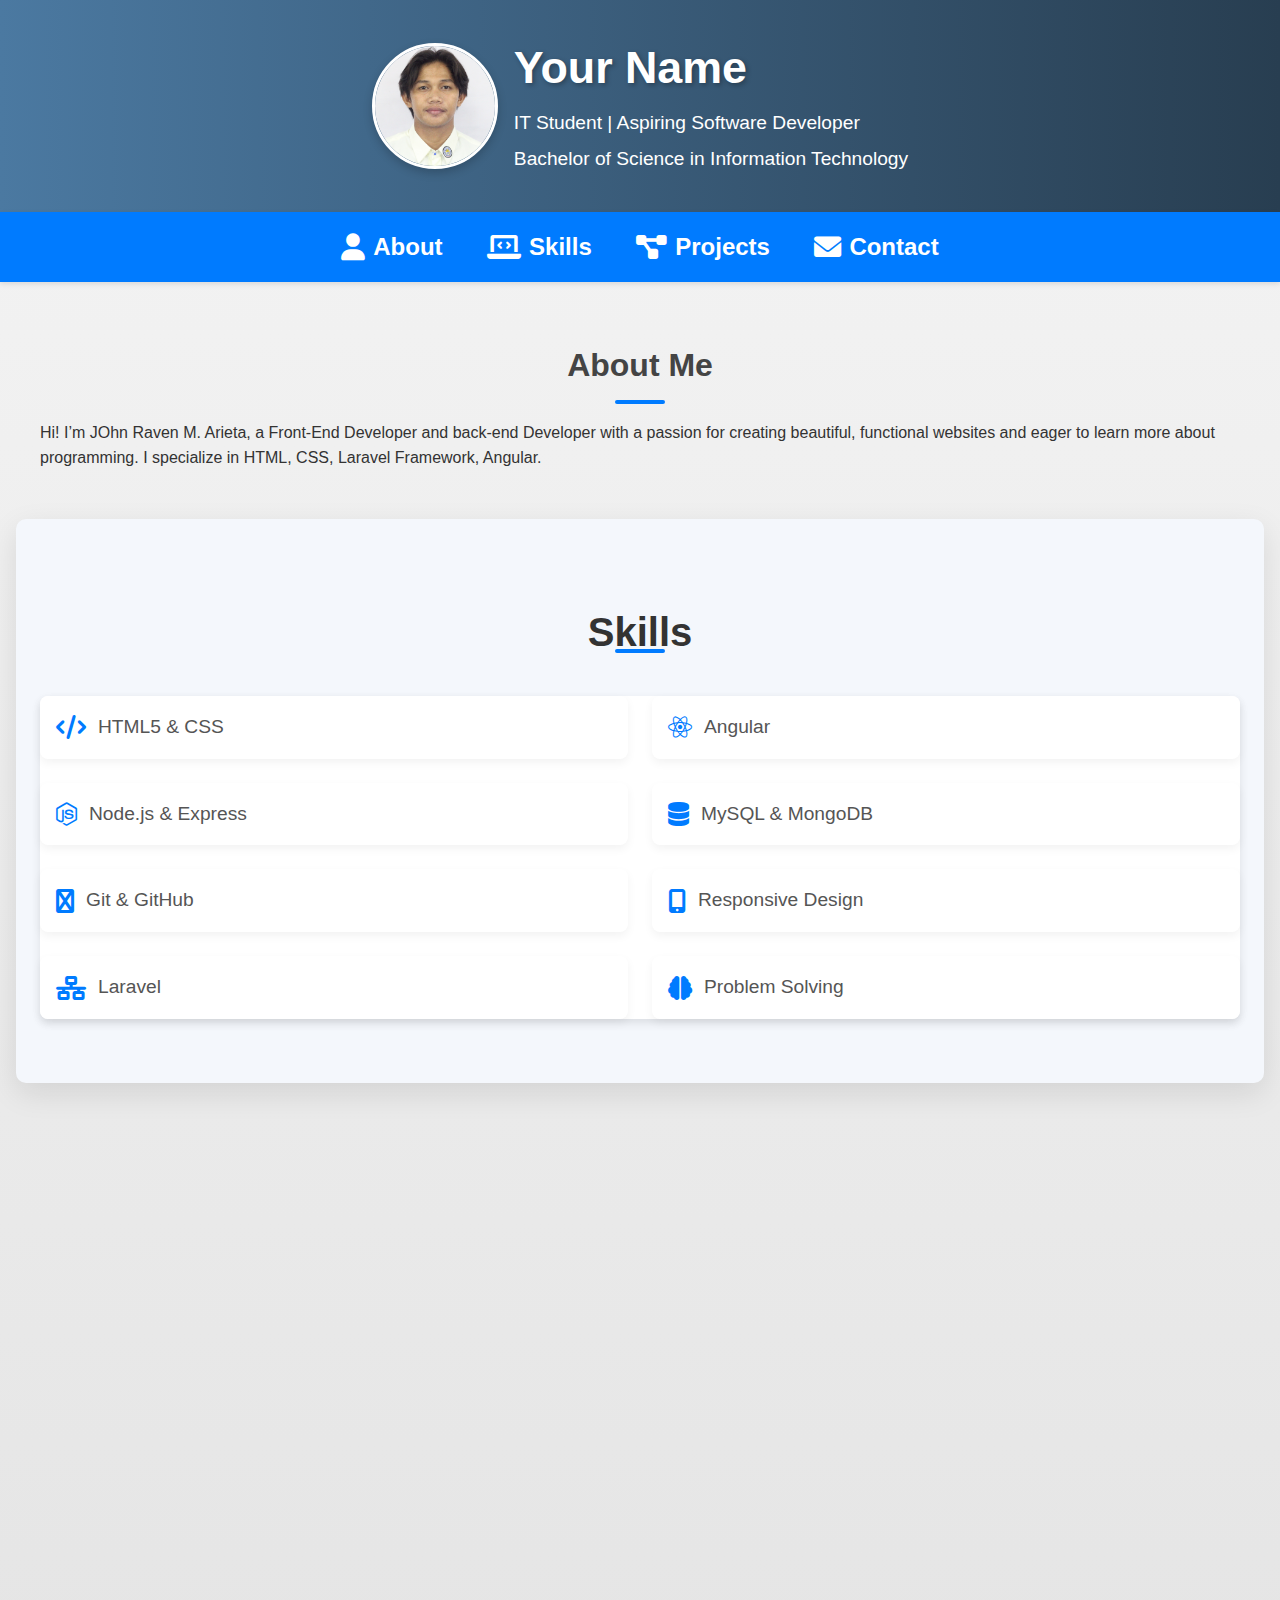
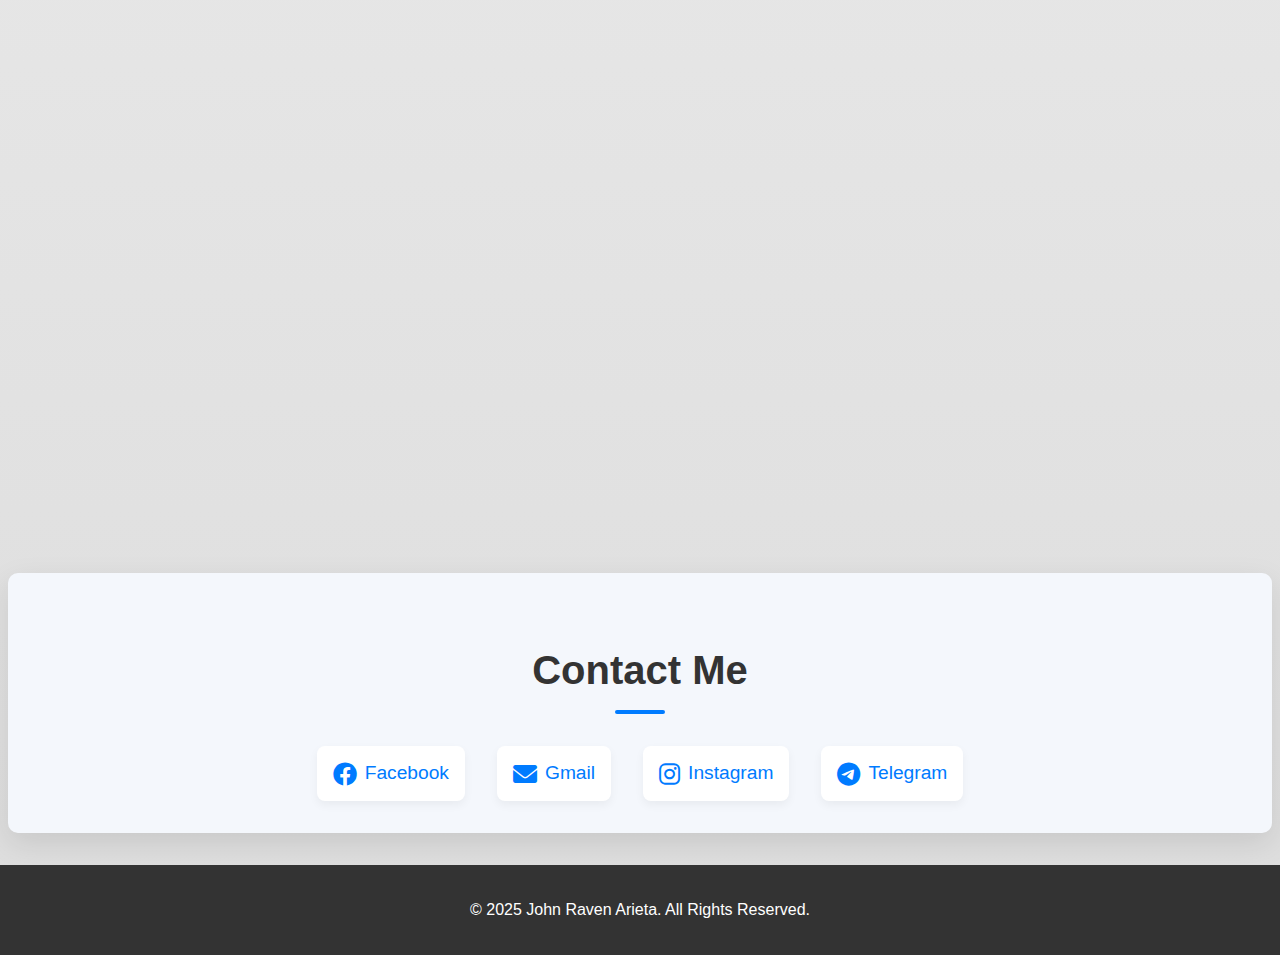
==== portfolio.html @ a9053070 "Initial commit" ====
<!DOCTYPE html>
<html lang="en">
<head>
  <meta charset="UTF-8">
  <meta name="viewport" content="width=device-width, initial-scale=1.0">
  <title>Portfolio</title>
  <link rel="stylesheet" href="style.css">
  <link rel="stylesheet" href="https://cdnjs.cloudflare.com/ajax/libs/font-awesome/6.0.0-beta3/css/all.min.css">
   
</head>
<body>
  <header>
    <img src="img/rave.jpg" alt="Your Photo">
    <div class="info">
      <h1>Your Name</h1>
      <p>IT Student | Aspiring Software Developer</p>
      <p>Bachelor of Science in Information Technology</p>
    </div>
  </header>

  <nav>
    <a href="#about"><i class="fas fa-user"></i> About</a>
    <a href="#skills"><i class="fas fa-laptop-code"></i> Skills</a>
    <a href="#projects"><i class="fas fa-project-diagram"></i> Projects</a>
    <a href="#contact"><i class="fas fa-envelope"></i> Contact</a>
  </nav>

  <section id="about" class="fade-in-element">
    <h2>About Me</h2>
    <p>Hi! I’m JOhn Raven M. Arieta, a Front-End Developer and back-end Developer with a passion for creating beautiful, functional websites and eager to learn more about programming. I specialize in HTML, CSS, Laravel Framework, Angular.</p>
  </section>
  
  <section id="skills" class="fade-in-element">
    <h2>Skills</h2>
    <ul class="skills">
      <li><i class="fas fa-code"></i> HTML5 & CSS</li>
      <li><i class="fab fa-react"></i> Angular</li>
      <li><i class="fab fa-node-js"></i> Node.js & Express</li>
      <li><i class="fas fa-database"></i> MySQL & MongoDB</li>
      <li><i class="fas fa-git-alt"></i> Git & GitHub</li>
      <li><i class="fas fa-mobile-alt"></i> Responsive Design</li>
      <li><i class="fas fa-network-wired"></i> Laravel</li>
      <li><i class="fas fa-brain"></i> Problem Solving</li>
    </ul>
  </section>
  
  
  <section id="projects" class="fade-in-element">
    <h2>Projects</h2>
    <div class="container">
      <div class="projects">
        <h3><i class="fas fa-code-branch"></i> KodiGrow a interactive learning platform</h3>
        <img src="logo.png" alt="Project 1">
        <p>KodiGrow is a simplifies education by streamlining exams, offering instant feedback, 
          and centralizing study resources, benefiting both educators and students 
          with improved access and collaboration.</p>
        <a href="https://github.com/fads122/KodiGrow" target="_blank">View Project</a>
      </div>
      <div class="projects">
        <h3><i class="fas fa-cogs"></i> Bartira</h3>
        <img src="project2.jpg" alt="Project 2">
        <p>Bartira is a charitable initiative that provides donations of fresh and processed food 
          to support underprivileged communities in need.</p>
        <a href="https://github.com/Arietaraven/Laravel_project" target="_blank">View Project</a>
      </div>
    </div>
    <div class="container">
      <div class="projects">
        <h3><i class="fas fa-code-branch"></i>CRYPT-EMOJI</h3>
        <img src="logo.png" alt="Project 1">
        <p>A unique encryption and decryption system that uses emojis for secure communication. 
          It features speech-to-text and text-to-speech capabilities for password input, 
          making it both fun and accessible.</p>
        <a href="https://github.com/Arietaraven/encryption-project" target="_blank">View Project</a>
      </div>
      <div class="projects">
        <h3><i class="fas fa-cogs"></i> Library Mnagement System</h3>
        <img src="project2.jpg" alt="Project 2">
        <p>The Library Management System streamlines book borrowing and returns, making it easy for users to 
          manage loans and for administrators to track inventory efficiently.</p>
        <a href="https://github.com/Library-Management-System-DWCL/Advance-Database-System-LMS" target="_blank">View Project</a>
      </div>
    </div>
    <div class="container">
      <div class="projects">
        <h3><i class="fas fa-code-branch"></i>Parking System</h3>
        <img src="logo.png" alt="Project 1">
        <p>A smart parking management solution designed specifically for the Divine Word College of Legazpi campus. 
          It utilizes student IDs for secure access and tracking, ensuring efficient and organized parking for students and staff.</p>
        <a href="https://github.com/Arietaraven/parking_system" target="_blank">View Project</a>
      </div>
  </section>
  

  <section id="contact">
    <h2>Contact Me</h2>
    <div class="social-links">
      <a href="https://www.facebook.com/arieta.jraven?mibextid=ZbWKwL" target="_blank" class="social-link">
        <i class="fab fa-facebook"></i> Facebook
      </a>
      <a href="mailto:ravenmusaarieta@gmail.com" class="social-link">
        <i class="fas fa-envelope"></i> Gmail
      </a>
      <a href="https://www.instagram.com/j.raaveenaa?igsh=MWliY21wbHBlcXJ1eA==" target="_blank" class="social-link">
        <i class="fab fa-instagram"></i> Instagram
      </a>
      <a href="https://web.telegram.org/k/" target="_blank" class="social-link">
        <i class="fab fa-telegram"></i> Telegram
      </a>
    </div>
  </section>
  

  <footer>
    <p>&copy; 2025 John Raven Arieta. All Rights Reserved.</p>
  </footer>

  <script>
    // JavaScript function for smooth scrolling
    document.getElementById('scrollToContact').addEventListener('click', function() {
      const contactSection = document.getElementById('contact');
      contactSection.scrollIntoView({ behavior: 'smooth' });
    });
  </script>

<script>
    // Intersection Observer to detect when elements come into view
    document.addEventListener("DOMContentLoaded", function() {
      const fadeElements = document.querySelectorAll('.fade-in-element');
      
      // Create an intersection observer to detect when the element enters the viewport
      const observer = new IntersectionObserver((entries, observer) => {
        entries.forEach(entry => {
          if (entry.isIntersecting) {
            entry.target.classList.add('visible');
            observer.unobserve(entry.target); // Stop observing the element once it's visible
          }
        });
      }, {
        threshold: 0.5  // Trigger when 50% of the element is in view
      });
  
      // Observe each fade-in element
      fadeElements.forEach(element => {
        observer.observe(element);
      });
    });
  </script>
  
</body>
</html>
---- style.css ----
body {
      font-family: Arial, sans-serif;
      margin: 0;
      padding: 0;
      line-height: 1.6;
      background: linear-gradient(to bottom, #f4f4f4, #ddd);
      color: #333;
      overflow-x: hidden;
    }

    header {
      background: linear-gradient(90deg, #4b79a1, #283e51);
      color: #fff;
      padding: 2rem 1rem;
      text-align: center;
      display: flex;
      align-items: center;
      justify-content: center;
      gap: 1rem;
      animation: fadeIn 1s ease-in-out;
    }

    header img {
      width: 120px;
      height: 120px;
      border-radius: 50%;
      border: 3px solid #fff;
      box-shadow: 0 4px 10px rgba(0, 0, 0, 0.2);
    }

    header h1 {
      margin: 0;
      font-size: 2.8rem;
      text-shadow: 2px 2px 5px rgba(0, 0, 0, 0.3);
    }

    header .info {
      text-align: left;
      animation: slideIn 1.5s ease-in-out;
    }

    header .info p {
      margin: 0.3rem 0;
      font-size: 1.2rem;
    }

    nav {
    background: #007BFF; /* Set a background color */
    padding: 1rem;
    text-align: center;
    box-shadow: 0 2px 5px rgba(0, 0, 0, 0.1); /* Add a subtle shadow for depth */
    }

    nav a {
        color: #fff;
        margin: 0 20px; /* Increased space between links */
        text-decoration: none;
        font-size: 1.5rem; /* Larger font size for better visibility */
        font-weight: bold; /* Make the text bolder */
        display: inline-flex;
        align-items: center;
        transition: color 0.3s ease-in-out;
    }

    nav a i {
        margin-right: 8px; /* Add space between icon and text */
        font-size: 1.7rem; /* Larger icon size */
    }

    nav a:hover {
        color: #00d4ff; /* Highlight the text and icon on hover */
    }

    /* Optional: Add a border at the bottom to separate it from the rest of the page */
    nav a:active, nav a:focus {
        color: #00d4ff;
    }

    nav a:hover {
      color: #00d4ff;
    }

    section {
      padding: 2rem 1rem;
      max-width: 1200px;
      margin: 0 auto;
    }

    section h2 {
      text-align: center;
      margin-bottom: 1rem;
      font-size: 2rem;
      position: relative;
      color: #444;
    }

    section h2::after {
      content: '';
      display: block;
      width: 50px;
      height: 4px;
      background: #007BFF;
      margin: 0.5rem auto 1rem;
      border-radius: 10px;
    }

    .container {
      display: flex;
      flex-wrap: wrap;
      gap: 1.9rem;
      justify-content: center;
      margin-bottom: 2rem; /* Add this line to create space at the bottom */
    }
    

    .about, .projects, .skills, .contact {
      background: #fff;
      border-radius: 8px;
      box-shadow: 0 4px 10px rgba(0, 0, 0, 0.1);
      padding: 1.5rem;
      flex: 1 1 300px;
      transition: transform 0.3s ease-in-out, box-shadow 0.3s ease-in-out;
    }

    .about:hover, .projects:hover, .skills:hover, .contact:hover {
      transform: translateY(-10px);
      box-shadow: 0 6px 15px rgba(0, 0, 0, 0.2);
    }

    #skills {
      background: #f4f7fc;
      padding: 3rem 1.5rem;
      border-radius: 10px;
      box-shadow: 0 10px 30px rgba(0, 0, 0, 0.1);
      animation: fadeIn 1.5s ease-out;
    }
    
    #skills h2 {
      text-align: center;
      font-size: 2.5rem;
      color: #333;
      margin-bottom: 2rem;
      position: relative;
    }
    
    #skills h2::after {
      content: '';
      position: absolute;
      bottom: -5px;
      left: 50%;
      transform: translateX(-50%);
      width: 50px;
      height: 4px;
      background: #007BFF;
      border-radius: 10px;
    }
    
    .skills {
      list-style: none;
      padding: 0;
      display: flex;
      justify-content: space-between;
      flex-wrap: wrap; /* Allow wrapping in case of small screens */
      gap: 1.5rem;
    }
    
    .skills li {
      font-size: 1.2rem;
      color: #555;
      display: flex;
      align-items: center;
      gap: 0.75rem;
      padding: 1rem;
      border-radius: 8px;
      background: #fff;
      transition: all 0.3s ease;
      box-shadow: 0 4px 10px rgba(0, 0, 0, 0.05);
      flex: 1 1 calc(33.33% - 1.5rem); /* Flex items take 33.33% of space with a gap between */
    }
    
    .skills li:hover {
      transform: translateY(-5px);
      box-shadow: 0 6px 15px rgba(0, 0, 0, 0.1);
      background: #007BFF;
      color: #fff;
    }
    
    .skills i {
      font-size: 1.5rem;
      color: #007BFF;
      transition: color 0.3s ease;
    }
    
    .skills li:hover i {
      color: #fff;
    }
    
    /* Add responsiveness for small screens */
    @media (max-width: 768px) {
      .skills li {
        flex: 1 1 calc(50% - 1.5rem); /* 50% width on small screens */
      }
    }
    
    @media (max-width: 480px) {
      .skills li {
        flex: 1 1 100%; /* Full width on very small screens */
      }
    }
    

  @keyframes fadeIn {
    0% {
      opacity: 0;
      transform: translateY(20px);
    }
    100% {
      opacity: 1;
      transform: translateY(0);
    }
  }

    .projects img {
      width: 100%;
      border-radius: 8px;
      margin-bottom: 0.5rem;
    }

    footer {
      background: #333;
      color: #fff;
      text-align: center;
      padding: 1rem 0;
    }

    #contact {
      padding: 2rem;
      background: #f4f7fc;
      border-radius: 10px;
      box-shadow: 0 10px 30px rgba(0, 0, 0, 0.1);
      animation: fadeIn 1.5s ease-out;
      text-align: center;
      margin-bottom: 2rem;
    }
    
    #contact h2 {
      font-size: 2.5rem;
      color: #333;
      margin-bottom: 2rem;
    }
    
    .social-links {
      display: flex;
      justify-content: center;
      align-items: center;
      gap: 2rem;
    }
    
    .social-link {
      font-size: 1.2rem;
      color: #007BFF;
      text-decoration: none;
      display: flex;
      align-items: center;
      gap: 0.5rem;
      padding: 0.75rem 1rem;
      background: #fff;
      border-radius: 8px;
      transition: all 0.3s ease;
      box-shadow: 0 4px 10px rgba(0, 0, 0, 0.05);
    }
    
    .social-link:hover {
      transform: translateY(-5px);
      box-shadow: 0 6px 15px rgba(0, 0, 0, 0.1);
      background: #007BFF;
      color: white;
    }
    
    .social-link i {
      font-size: 1.5rem;
      color: #007BFF;
      transition: color 0.3s ease;
    }
    
    .social-link:hover i {
      color: white;
    }
    

    /* Keyframe Animations */
    @keyframes fadeIn {
      from {
        opacity: 0;
      }
      to {
        opacity: 1;
      }
    }

    @keyframes slideIn {
      from {
        transform: translateX(-100%);
      }
      to {
        transform: translateX(0);
      }
    }
    /* Fading effect styles */
    .fade-in-element {
    opacity: 0;
    transform: translateY(20px); /* Slightly move the element down */
    transition: opacity 1s ease, transform 1s ease;
    }

    .fade-in-element.visible {
    opacity: 1;
    transform: translateY(0); /* Move the element back to its original position */
    }
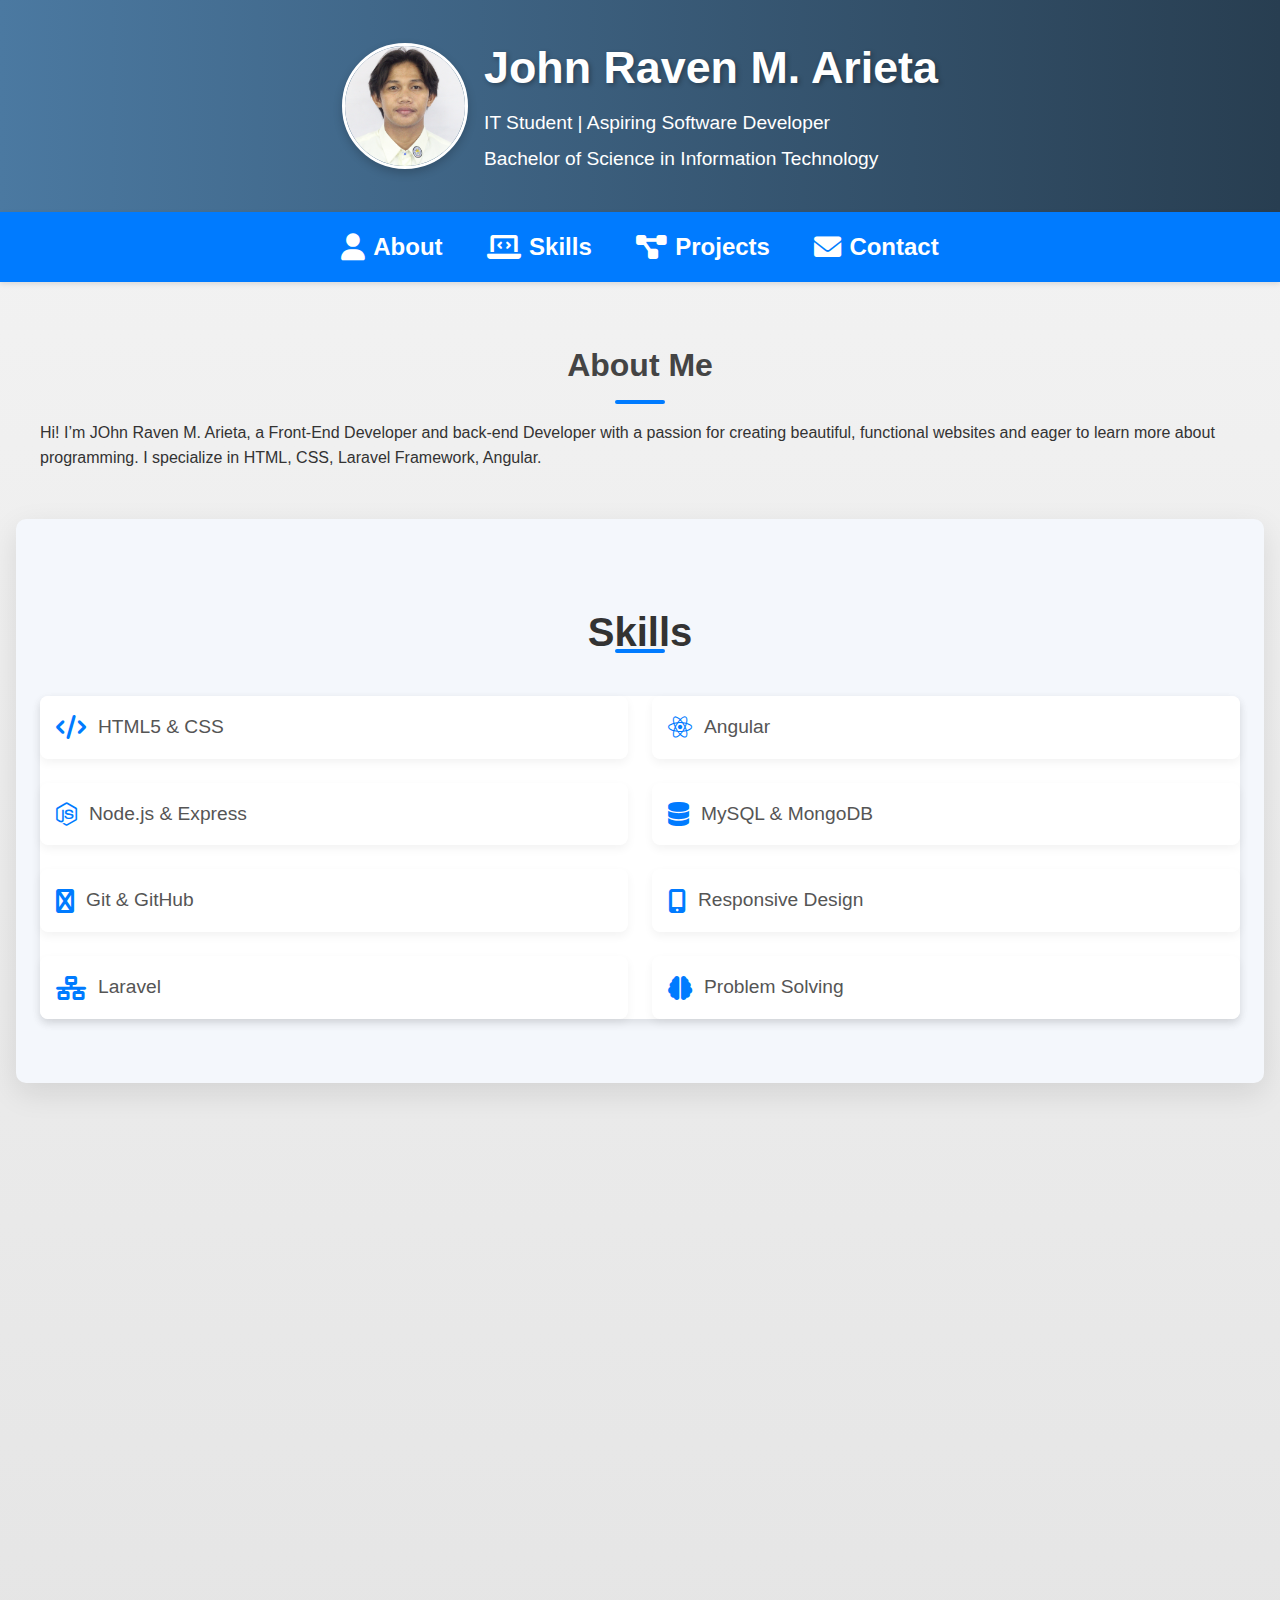
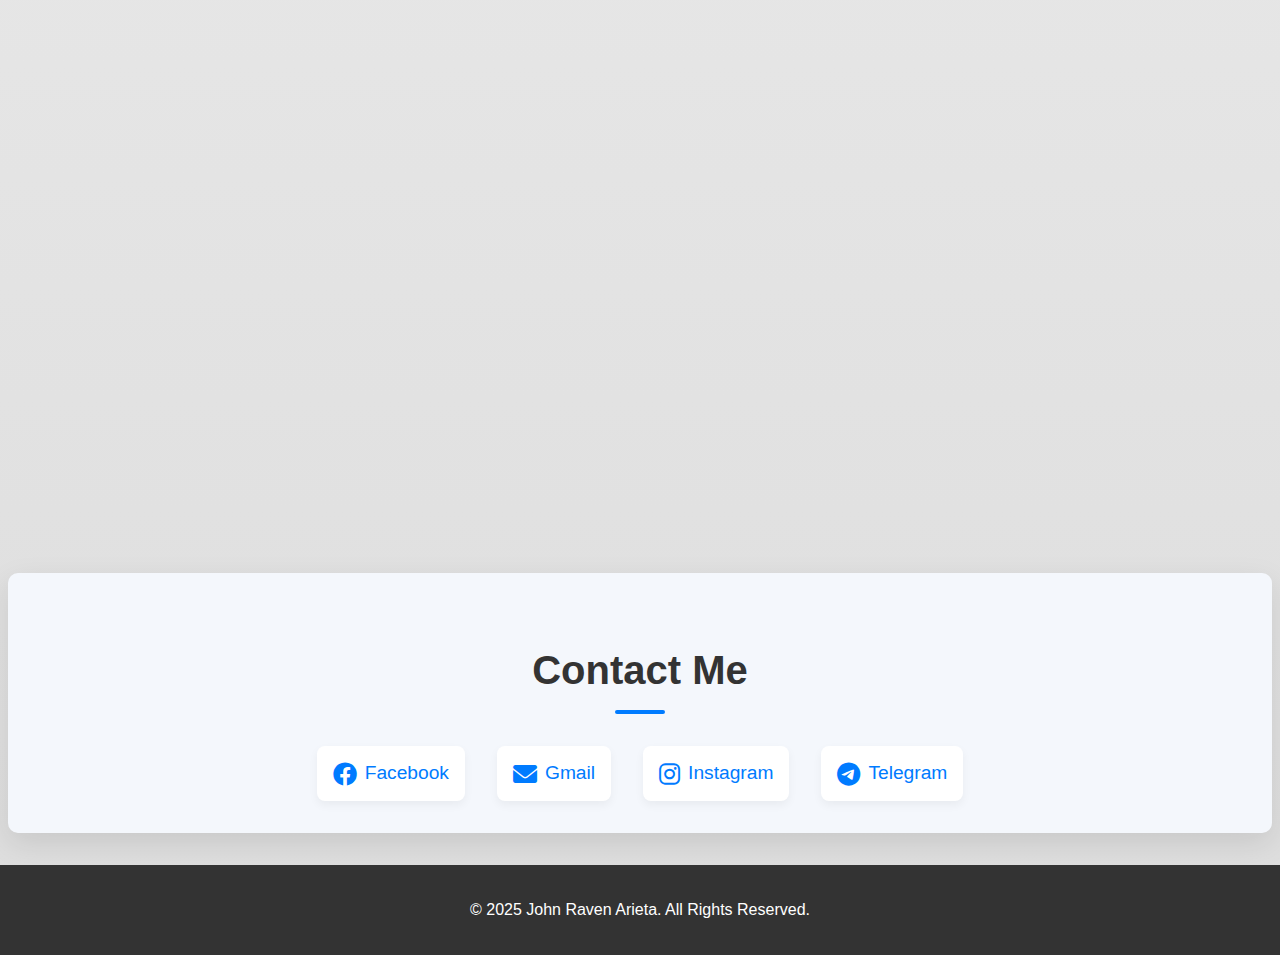
==== commit 82fd8c80: "name" ====
--- a/portfolio.html
+++ b/portfolio.html
@@ -12,7 +12,7 @@
   <header>
     <img src="img/rave.jpg" alt="Your Photo">
     <div class="info">
-      <h1>Your Name</h1>
+      <h1>John Raven M. Arieta</h1>
       <p>IT Student | Aspiring Software Developer</p>
       <p>Bachelor of Science in Information Technology</p>
     </div>
